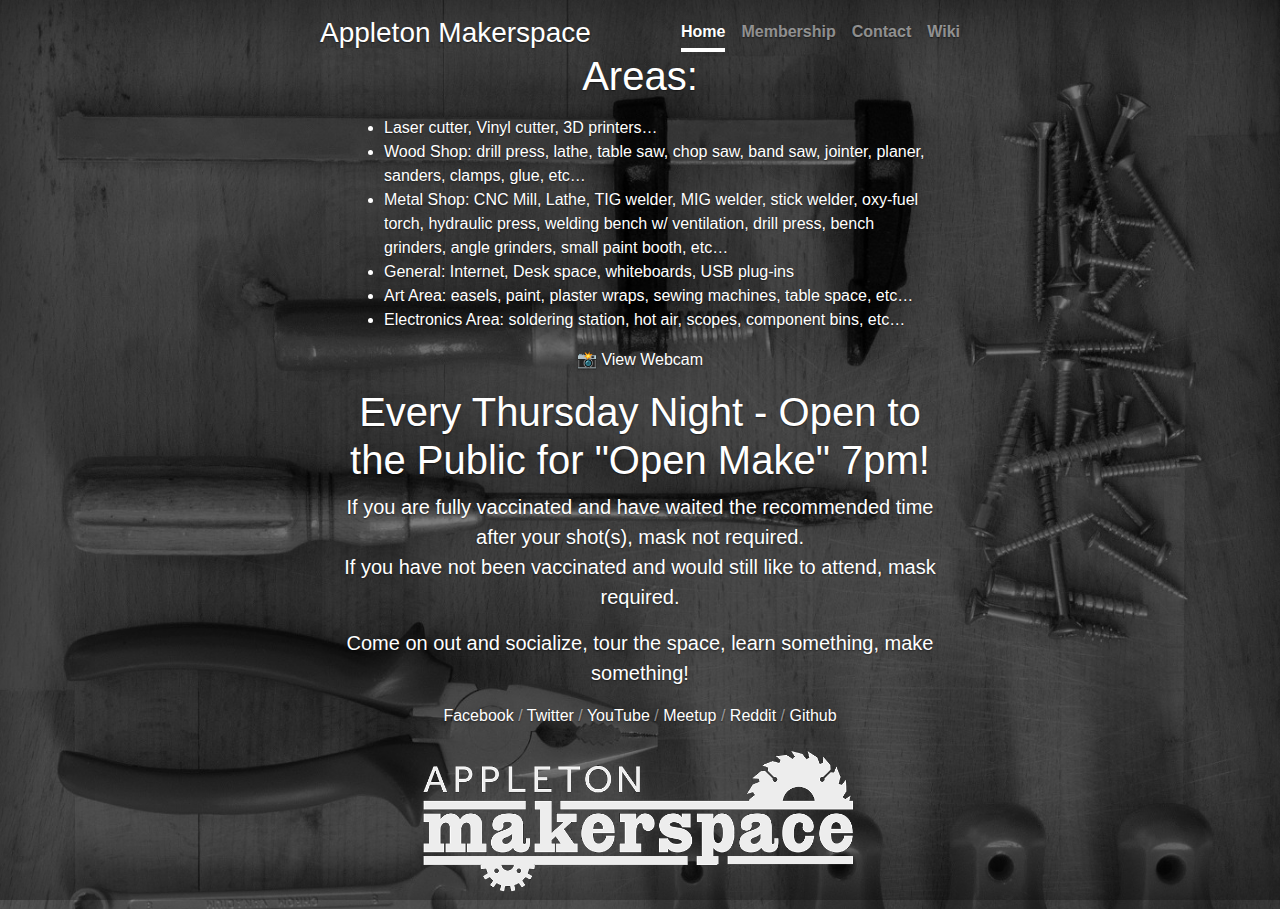
==== index.html @ f8279dd3 "Resume Open Makes" ====
<!doctype html>
<html lang="en">
    <head>
        <title>Appleton Makerspace</title>
        <meta name="viewport" content="width=device-width, initial-scale=1, shrink-to-fit=no">
        <link rel="stylesheet" href="https://stackpath.bootstrapcdn.com/bootstrap/4.3.1/css/bootstrap.min.css" integrity="sha384-ggOyR0iXCbMQv3Xipma34MD+dH/1fQ784/j6cY/iJTQUOhcWr7x9JvoRxT2MZw1T" crossorigin="anonymous">
        <script src="https://code.jquery.com/jquery-3.4.1.min.js" crossorigin="anonymous"></script>
        <script src="https://cdnjs.cloudflare.com/ajax/libs/popper.js/1.14.7/umd/popper.min.js" integrity="sha384-UO2eT0CpHqdSJQ6hJty5KVphtPhzWj9WO1clHTMGa3JDZwrnQq4sF86dIHNDz0W1" crossorigin="anonymous"></script>
        <script src="https://stackpath.bootstrapcdn.com/bootstrap/4.3.1/js/bootstrap.min.js" integrity="sha384-JjSmVgyd0p3pXB1rRibZUAYoIIy6OrQ6VrjIEaFf/nJGzIxFDsf4x0xIM+B07jRM" crossorigin="anonymous"></script>
        <link href="cover.css" rel="stylesheet">
  </head>

  <body class="text-center">
    <div class="cover-container d-flex w-100 h-100 p-3 mx-auto flex-column">

        <header class="masthead mb-auto">
            <div class="inner">
            <h3 class="masthead-brand">Appleton Makerspace</h3>
            <nav class="nav nav-masthead justify-content-center">
                <a class="nav-link active" href="/">Home</a>
                <a class="nav-link" href="/membership.html">Membership</a>
                <a class="nav-link" href="/contact.html">Contact</a>
                <a class="nav-link" href="https://wiki.appletonmakerspace.org/">Wiki</a>
            </nav>
            </div>
        </header>

        <main role="main" class="inner cover">
            <h1 class="cover-heading">Areas:</h1>
            <p class="lead">
            <ul class="text-left">
            <li>Laser cutter, Vinyl cutter, 3D printers…</li>
            <li>Wood Shop: drill press, lathe, table saw, chop saw, band saw, jointer, planer, sanders, clamps, glue, etc…</li>
            <li>Metal Shop: CNC Mill, Lathe, TIG welder, MIG welder, stick welder, oxy-fuel torch, hydraulic press, welding bench w/ ventilation, drill press, bench grinders, angle grinders, small paint booth, etc…</li>
            <li>General: Internet, Desk space, whiteboards, USB plug-ins</li>
            <li>Art Area: easels, paint, plaster wraps, sewing machines, table space, etc…</li>
            <li>Electronics Area: soldering station, hot air, scopes, component bins, etc…</li>
            </ul>
            </p>
            <p><a href="http://webcam.appletonmakerspace.org/">&#128248; View Webcam</a></p>
        </main>
        <main role="main" class="inner cover">
            <h1 class="cover-heading">Every Thursday Night - Open to the Public for "Open Make" 7pm!</h1>
            <p class="lead">
              If you are fully vaccinated and have waited the recommended time after your shot(s), mask not required.<br/>
              If you have not been vaccinated and would still like to attend, mask required.
            </p>
            <p class="lead">Come on out and socialize, tour the space, learn something, make something!
            </p>
        </main>

        <footer class="mastfoot mt-auto">
            <div class="inner">
            <p>
                <a href="https://www.facebook.com/appletonmakerspace/">Facebook</a> / 
                <a href="https://twitter.com/appletonmakers">Twitter</a> / 
                <a href="https://www.youtube.com/channel/UCJYdWcBqlgFvl20suoVS3Sg">YouTube</a> / 
                <a href="https://www.meetup.com/Appleton-Makerspace/">Meetup</a> / 
                <a href="https://www.reddit.com/r/appletonmakerspace">Reddit</a> /
                <a href="https://github.com/appletonmakerspace">Github</a>
            </p>
            <p>
                    <img src="logo.png" style='height: 100%; width: 100%; object-fit: contain' alt='Makerspace Logo'/>
            </p>
            </div>
        </footer>
    </div>
  </body>
</html>
---- cover.css ----
/*
 * Globals
 */

/* Links */
a,
a:focus,
a:hover {
  color: #fff;
}

/* Custom default button */
.btn-secondary,
.btn-secondary:hover,
.btn-secondary:focus {
  color: #333;
  text-shadow: none; /* Prevent inheritance from `body` */
  background-color: #fff;
  border: .05rem solid #fff;
}


/*
 * Base structure
 */

html,
body {
  height: 100%;
  background-color: #333;
  background-image: url('background-image.jpg');
  background-size: cover;
  background-repeat: no-repeat;
}

body {
  display: -ms-flexbox;
  display: flex;
  color: #fff;
  text-shadow: 0 .05rem .1rem rgba(0, 0, 0, .5);
  box-shadow: inset 0 0 5rem rgba(0, 0, 0, .5);
}

.cover-container {
  max-width: 42em;
}


/*
 * Header
 */
.masthead {
  margin-bottom: 2rem;
}

.masthead-brand {
  margin-bottom: 0;
}

.nav-masthead .nav-link {
  padding: .25rem 0;
  font-weight: 700;
  color: rgba(255, 255, 255, .5);
  background-color: transparent;
  border-bottom: .25rem solid transparent;
}

.nav-masthead .nav-link:hover,
.nav-masthead .nav-link:focus {
  border-bottom-color: rgba(255, 255, 255, .25);
}

.nav-masthead .nav-link + .nav-link {
  margin-left: 1rem;
}

.nav-masthead .active {
  color: #fff;
  border-bottom-color: #fff;
}

@media (min-width: 48em) {
  .masthead-brand {
    float: left;
  }
  .nav-masthead {
    float: right;
  }
}


/*
 * Cover
 */
.cover {
  padding: 0 1.5rem;
}
.cover .btn-lg {
  padding: .75rem 1.25rem;
  font-weight: 700;
}


/*
 * Footer
 */
.mastfoot {
  color: rgba(255, 255, 255, .5);
}


.bd-placeholder-img {
  font-size: 1.125rem;
  text-anchor: middle;
  -webkit-user-select: none;
  -moz-user-select: none;
  -ms-user-select: none;
  user-select: none;
}

@media (min-width: 768px) {
  .bd-placeholder-img-lg {
  font-size: 3.5rem;
  }
}
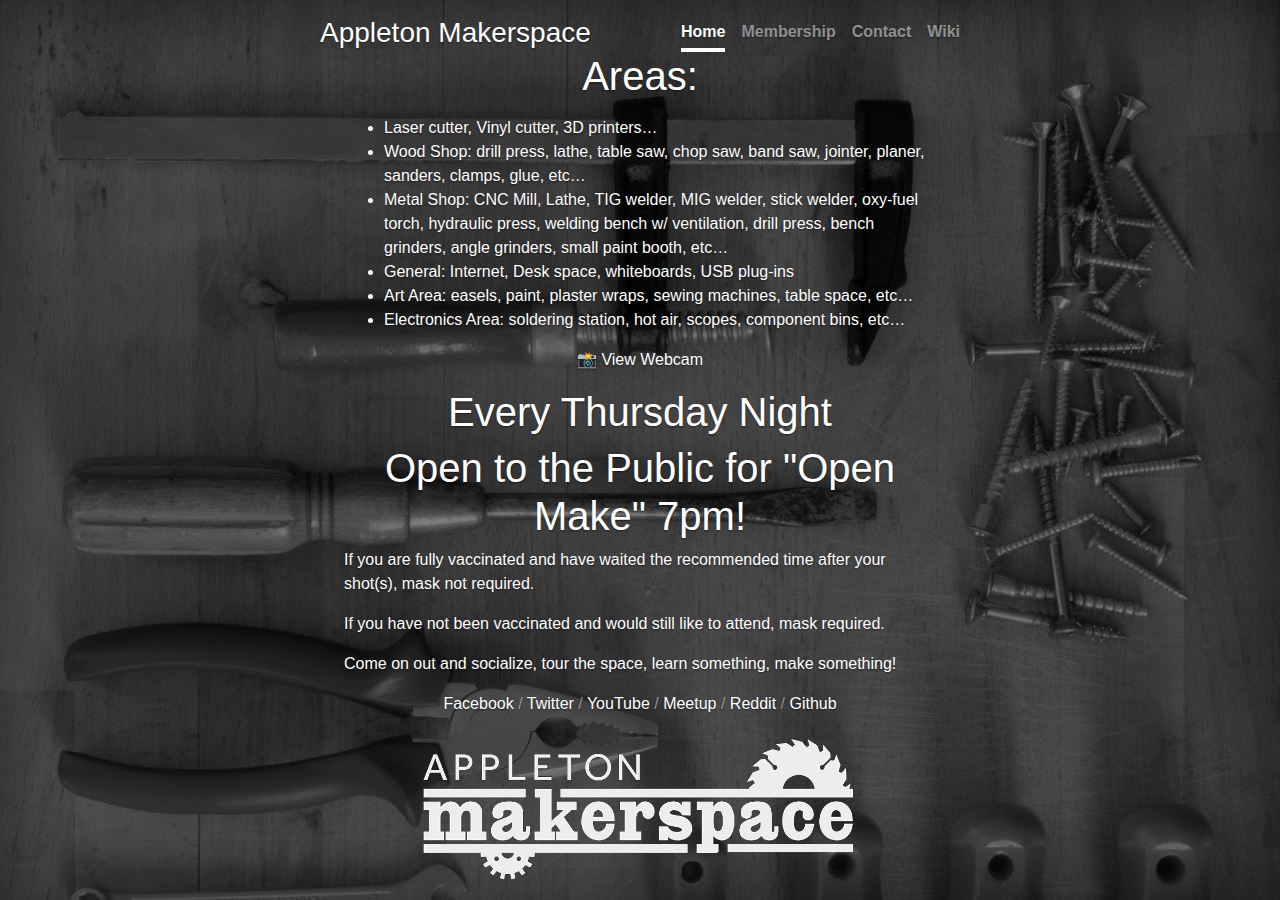
==== commit 27b0c07a: "Formatting for Resume Open Make" ====
--- a/index.html
+++ b/index.html
@@ -40,13 +40,11 @@
             <p><a href="http://webcam.appletonmakerspace.org/">&#128248; View Webcam</a></p>
         </main>
         <main role="main" class="inner cover">
-            <h1 class="cover-heading">Every Thursday Night - Open to the Public for "Open Make" 7pm!</h1>
-            <p class="lead">
-              If you are fully vaccinated and have waited the recommended time after your shot(s), mask not required.<br/>
-              If you have not been vaccinated and would still like to attend, mask required.
-            </p>
-            <p class="lead">Come on out and socialize, tour the space, learn something, make something!
-            </p>
+            <h1 class="cover-heading">Every Thursday Night</h1>
+            <h1 class="cover-heading">Open to the Public for "Open Make" 7pm!</h1>
+            <p class="text-left">If you are fully vaccinated and have waited the recommended time after your shot(s), mask not required.</p>
+            <p class="text-left">If you have not been vaccinated and would still like to attend, mask required.</p>
+            <p class="text-left">Come on out and socialize, tour the space, learn something, make something!</p>
         </main>
 
         <footer class="mastfoot mt-auto">
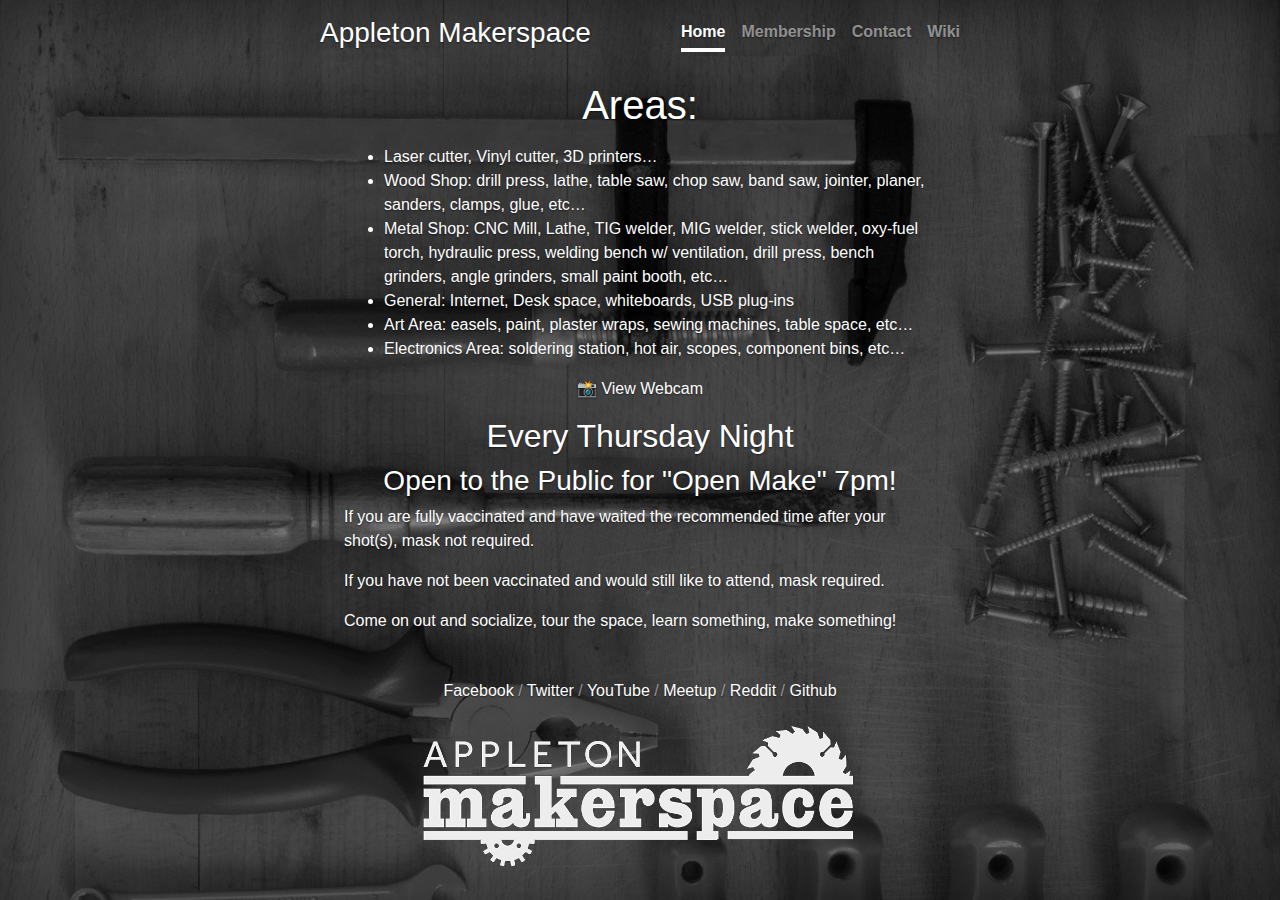
==== commit 0689c6ed: "Smaller headings for Resume Open Makes" ====
--- a/index.html
+++ b/index.html
@@ -40,8 +40,8 @@
             <p><a href="http://webcam.appletonmakerspace.org/">&#128248; View Webcam</a></p>
         </main>
         <main role="main" class="inner cover">
-            <h1 class="cover-heading">Every Thursday Night</h1>
-            <h1 class="cover-heading">Open to the Public for "Open Make" 7pm!</h1>
+            <h2 class="cover-heading">Every Thursday Night</h2>
+            <h3 class="cover-heading">Open to the Public for "Open Make" 7pm!</h3>
             <p class="text-left">If you are fully vaccinated and have waited the recommended time after your shot(s), mask not required.</p>
             <p class="text-left">If you have not been vaccinated and would still like to attend, mask required.</p>
             <p class="text-left">Come on out and socialize, tour the space, learn something, make something!</p>
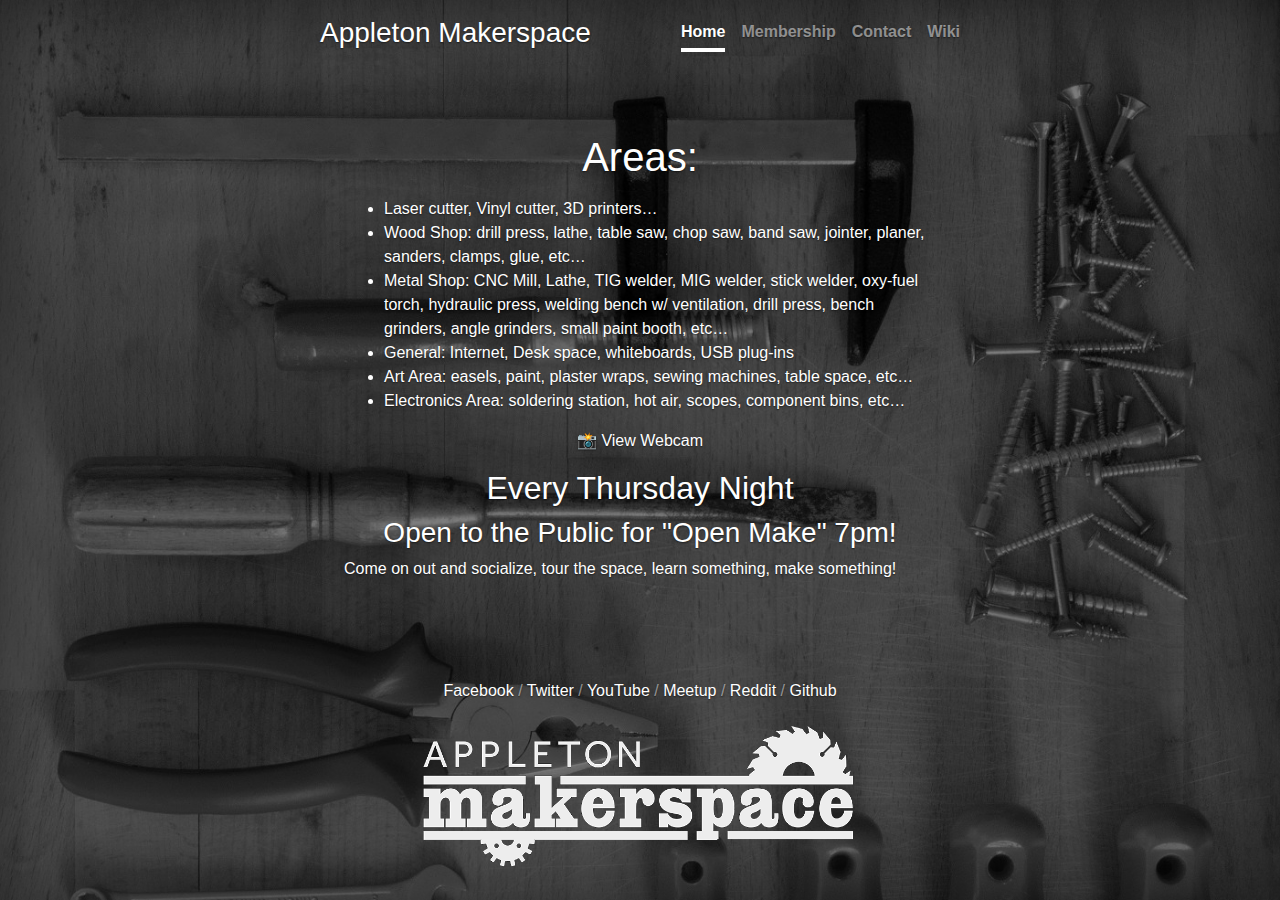
==== commit 3a69c967: "Update index.html" ====
--- a/index.html
+++ b/index.html
@@ -42,8 +42,6 @@
         <main role="main" class="inner cover">
             <h2 class="cover-heading">Every Thursday Night</h2>
             <h3 class="cover-heading">Open to the Public for "Open Make" 7pm!</h3>
-            <p class="text-left">If you are fully vaccinated and have waited the recommended time after your shot(s), mask not required.</p>
-            <p class="text-left">If you have not been vaccinated and would still like to attend, mask required.</p>
             <p class="text-left">Come on out and socialize, tour the space, learn something, make something!</p>
         </main>
 
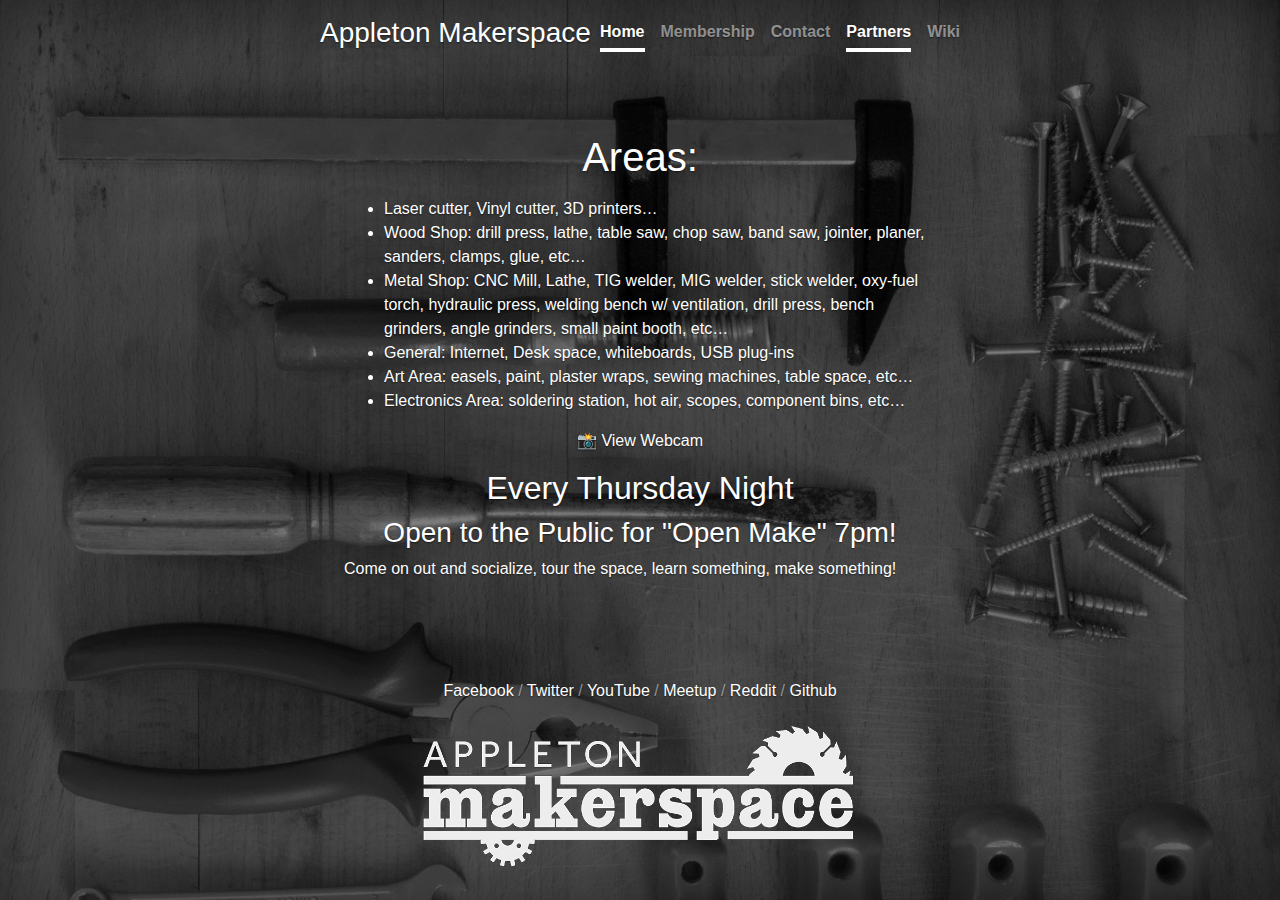
==== commit f4274c02: "Update index.html" ====
--- a/index.html
+++ b/index.html
@@ -20,6 +20,7 @@
                 <a class="nav-link active" href="/">Home</a>
                 <a class="nav-link" href="/membership.html">Membership</a>
                 <a class="nav-link" href="/contact.html">Contact</a>
+                <a class="nav-link active" href="/partners.html">Partners</a>
                 <a class="nav-link" href="https://wiki.appletonmakerspace.org/">Wiki</a>
             </nav>
             </div>
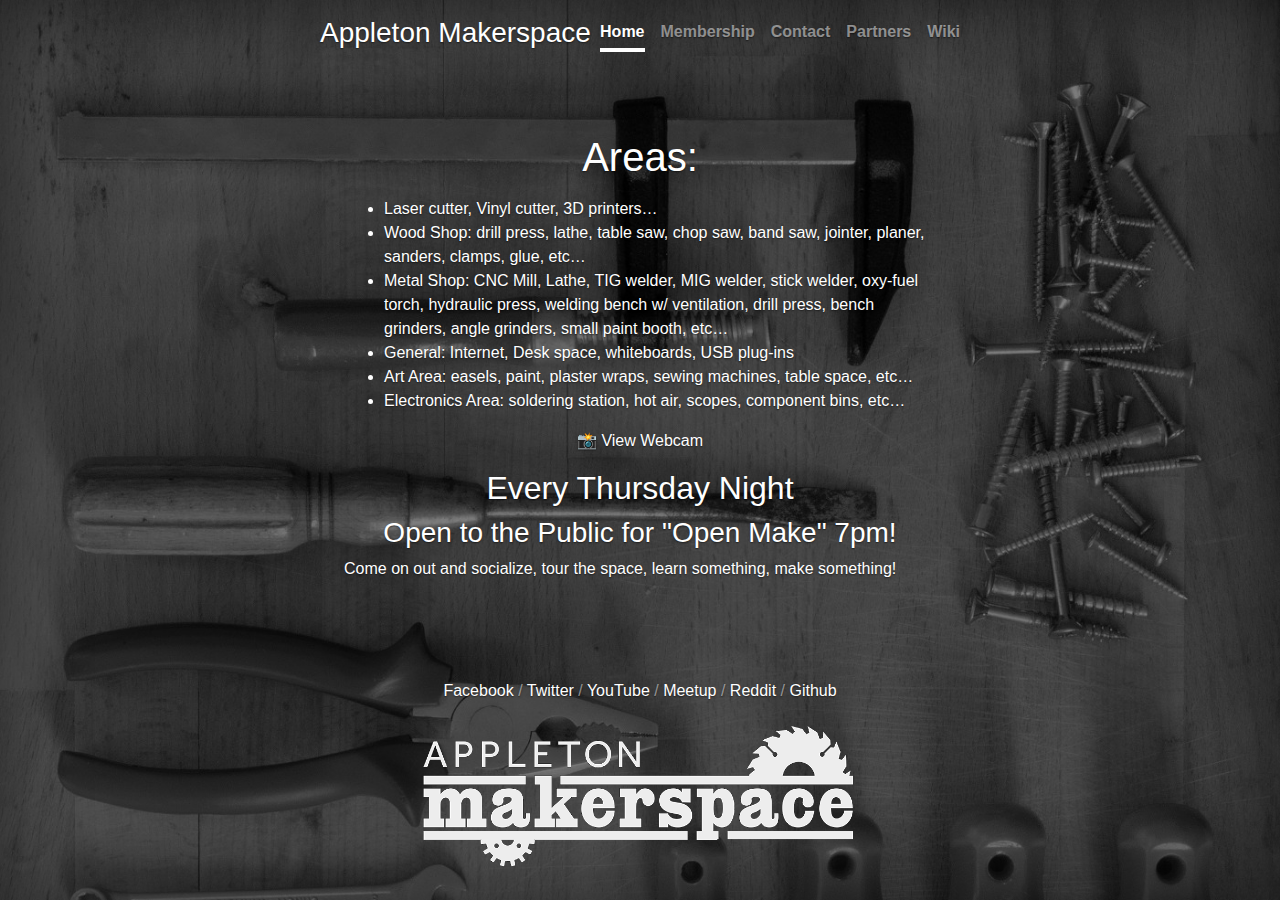
==== commit dc9910b8: "Update index.html" ====
--- a/index.html
+++ b/index.html
@@ -20,7 +20,7 @@
                 <a class="nav-link active" href="/">Home</a>
                 <a class="nav-link" href="/membership.html">Membership</a>
                 <a class="nav-link" href="/contact.html">Contact</a>
-                <a class="nav-link active" href="/partners.html">Partners</a>
+                <a class="nav-link" href="/partners.html">Partners</a>
                 <a class="nav-link" href="https://wiki.appletonmakerspace.org/">Wiki</a>
             </nav>
             </div>
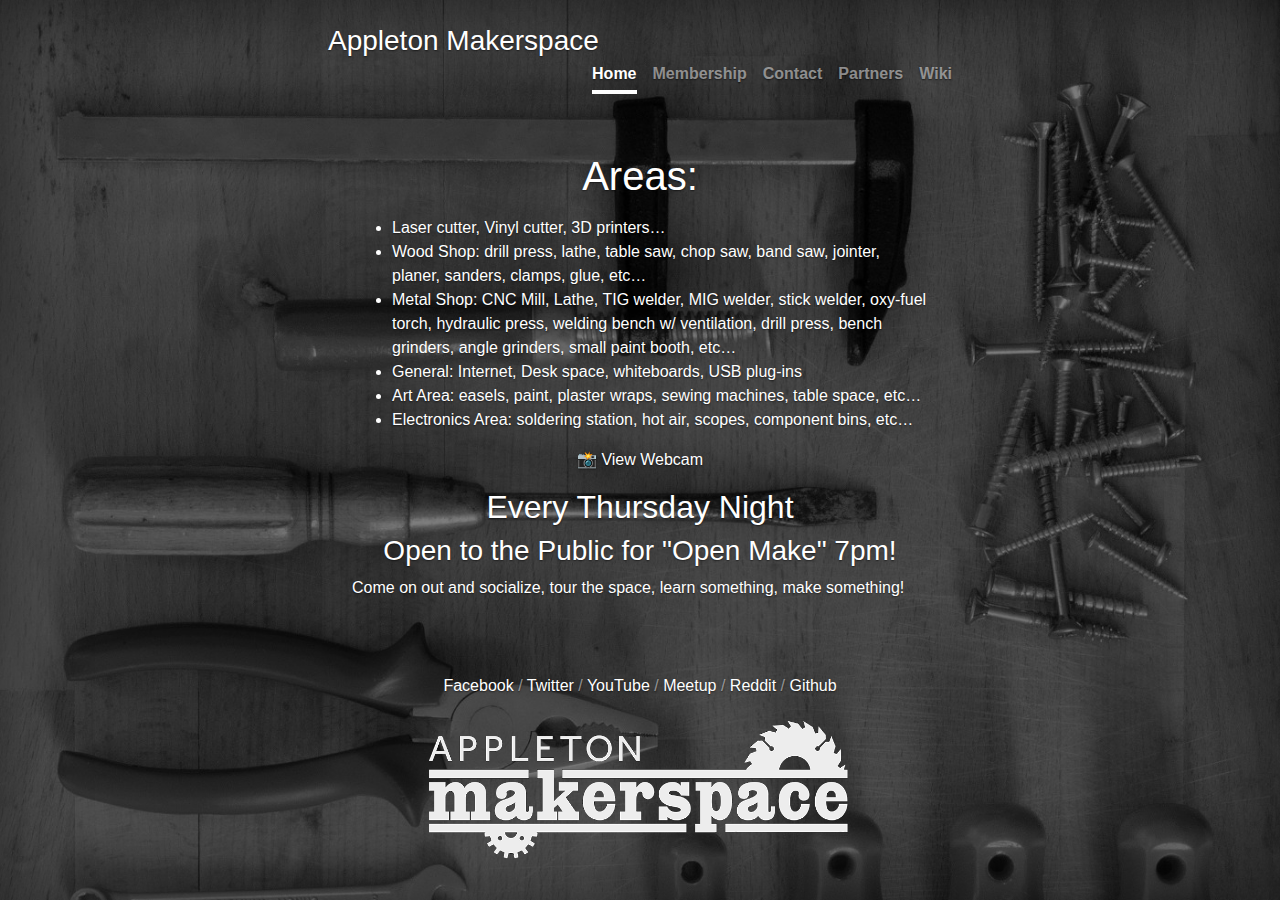
==== commit cc6071ac: "Update index.html" ====
--- a/index.html
+++ b/index.html
@@ -11,7 +11,7 @@
   </head>
 
   <body class="text-center">
-    <div class="cover-container d-flex w-100 h-100 p-3 mx-auto flex-column">
+    <div class="cover-container d-flex w-100 h-100 p-4 mx-auto flex-column">
 
         <header class="masthead mb-auto">
             <div class="inner">
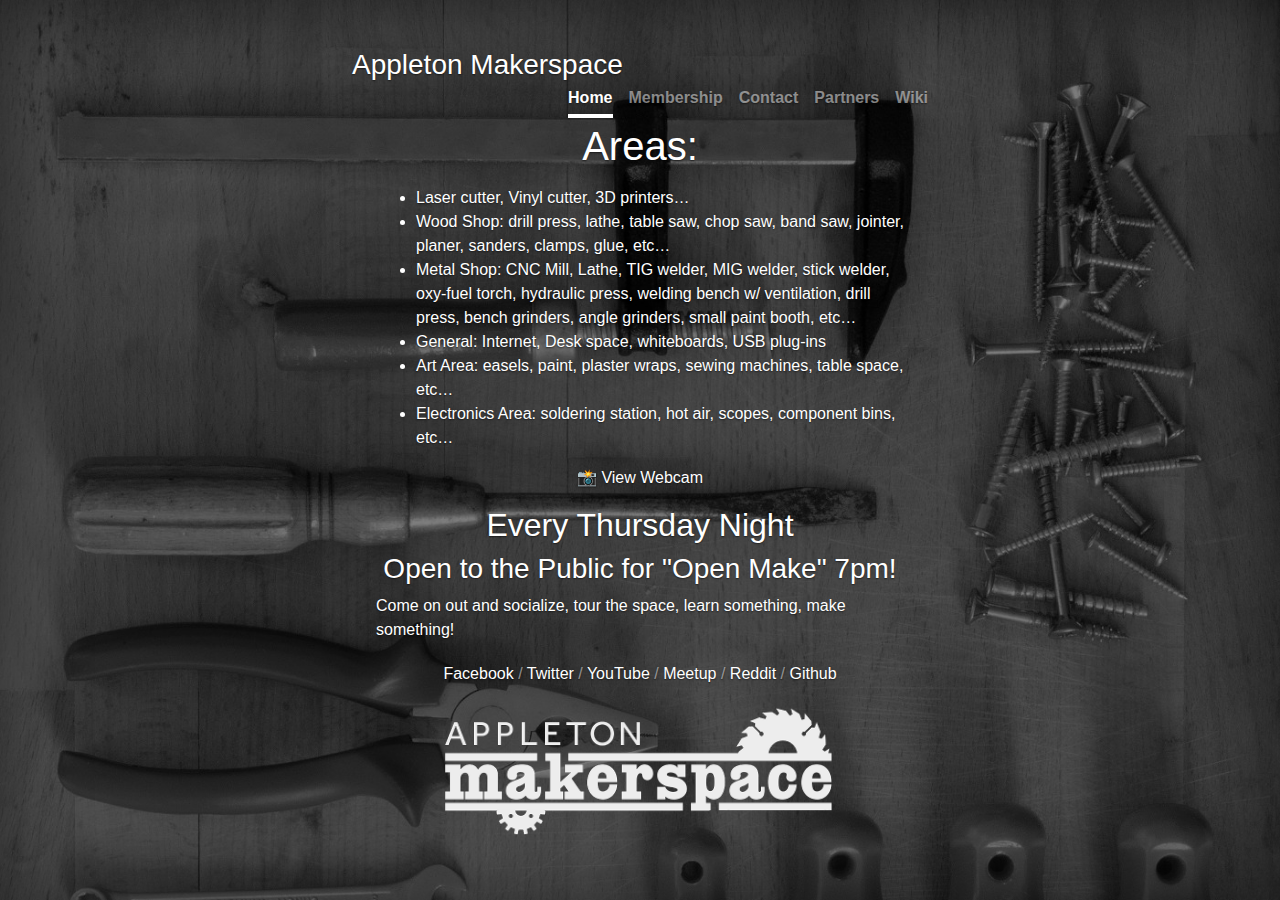
==== commit 53f51259: "Update index.html" ====
--- a/index.html
+++ b/index.html
@@ -11,7 +11,7 @@
   </head>
 
   <body class="text-center">
-    <div class="cover-container d-flex w-100 h-100 p-4 mx-auto flex-column">
+    <div class="cover-container d-flex w-100 h-100 p-5 mx-auto flex-column">
 
         <header class="masthead mb-auto">
             <div class="inner">
